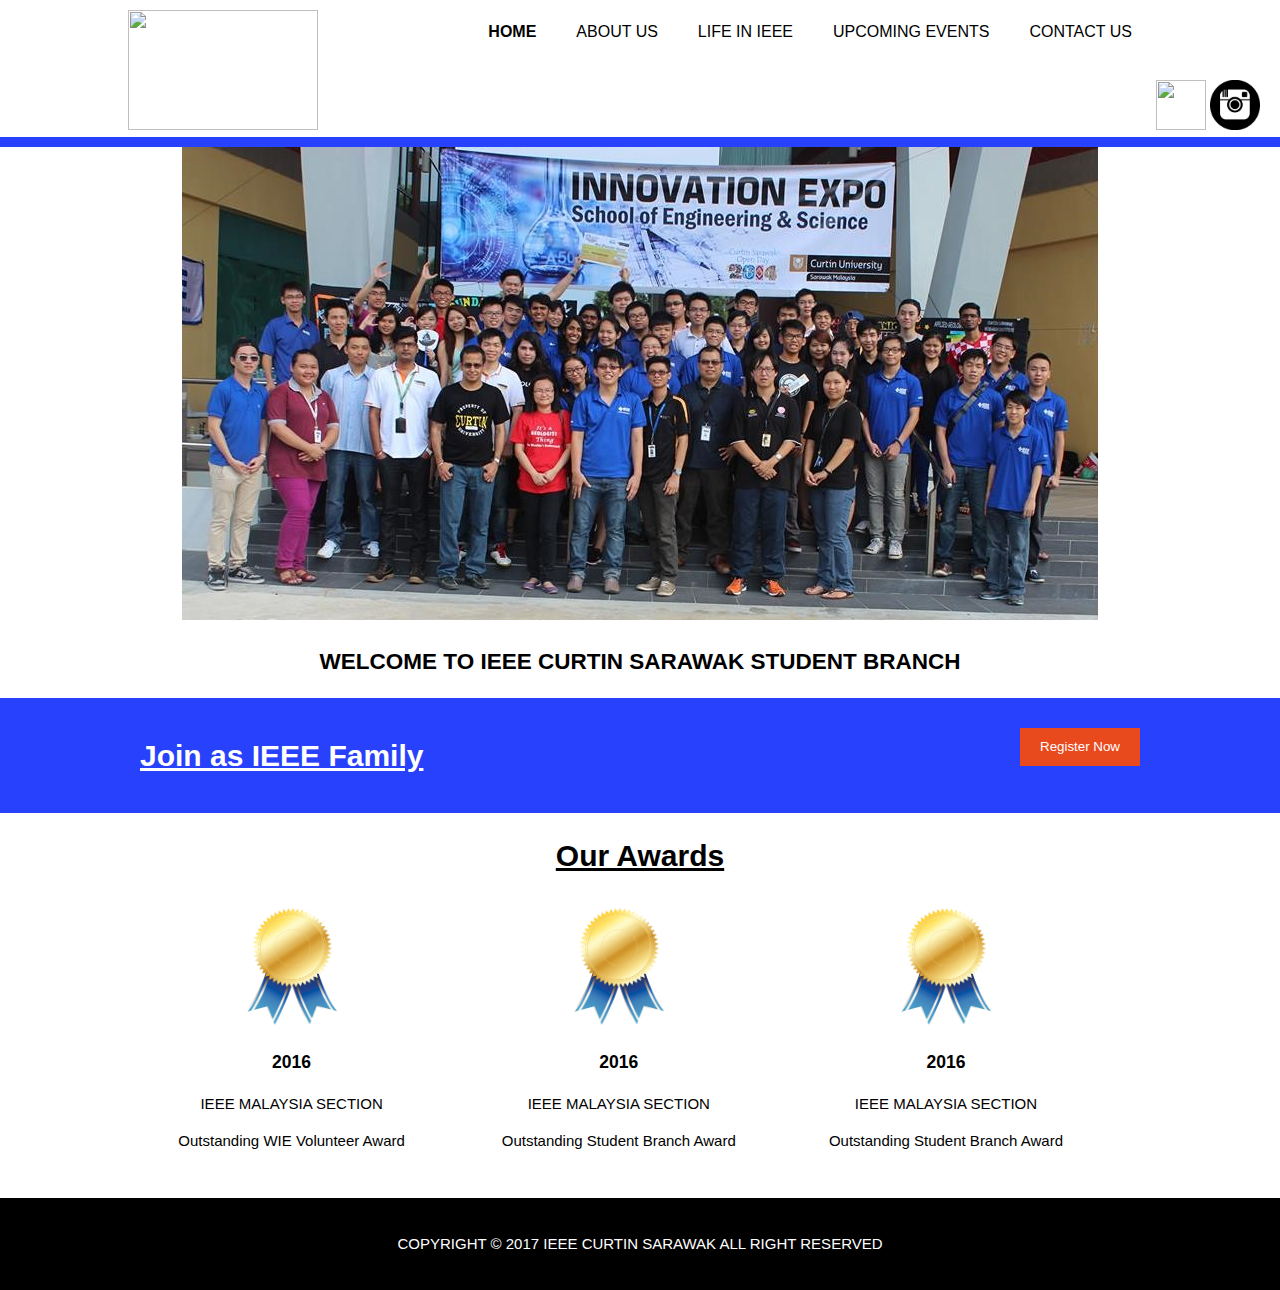
==== index.html @ 721a58c2 "**updated**" ====
<!DOCTYPE html>
<html>
  <head>
    <meta charset="utf-8">
    <meta name="viewport" content="width=device-width">
    <meta name="description" content="Affordable and professional web design">
	<meta name="keywords" content="web design, affordable web design, professional web design">
  	<meta name="author" content="Brad Traversy">
    <title>IEEE Curtin Sarawak Malaysia </title>
    <link rel="stylesheet" href="./css/index.css">
	<link href="img/favicon.png" rel="shortcut icon" type="image/x-icon"/>
  </head>
  <body>
    <header>
      <div class="container">
        <div id="branding">
		<a href="index.html"></a>
		<img height="120px" WIDTH="190px" src="./img/logo 1.png">
        </div>
        <nav>
          <ul>
            <li class="current"><a href="index.html">Home</a></li>
            <li><a href="About us.html">About Us</a></li>
            <li><a href="lifeinieee.html">Life in IEEE</a></li>
			<li><a href="upcoming.html">Upcoming Events</a></li>
			<li><a href="contact.html">Contact Us</a></li>
          </ul>
        </nav>
      </div>    
      <div id="socialmediaicons">
      <a href="https://www.facebook.com/CurtinSarawak.IEEE/?ref=aymt_homepage_panel" target="_blank"><img height="50px" WIDTH="50px" src="img/facebook.png" /></a>
      <a href="https://www.instagram.com/ieee.curtinsarawak/" target="_blank"><img height="50px" WIDTH="50px" src="img/instagram.png" /></a>
      </div>
    </header>

    <section id="showcase">
      <div class="container">
	  <img src="./img/IEEEFamily.jpg">
        <h2>WELCOME TO IEEE CURTIN SARAWAK STUDENT BRANCH</h2>
      </div>
    </section>

    <section id="newsletter">
      <div class="container">
        <h1>Join as IEEE Family</h1>
        <form>
          
          <button type="submit" class="button_1">Register Now</button>
        </form>
      </div>
    </section>

    <section id="boxes">
	  <body style="background-color:white">
	   <h1>Our Awards</h1>
      <div class="container">
        <div class="box">
          <img src="./img/award.png">
          <h3>2016</h3>
          <p>IEEE MALAYSIA SECTION</p>
		  <p>Outstanding WIE Volunteer Award</p>
        </div>
        <div class="box">
          <img src="./img/award.png">
          <h3>2016</h3>
          <p>IEEE MALAYSIA SECTION</p>
		  <p>Outstanding Student Branch Award</p>
        </div>
        <div class="box">
          <img src="./img/award.png">
          <h3>2016</h3>
          <p>IEEE MALAYSIA SECTION</p>
		  <p>Outstanding Student Branch Award</p>
        </div>
      </div>
    </section>

    <footer>
      <p>COPYRIGHT &copy; 2017 IEEE CURTIN SARAWAK ALL RIGHT RESERVED</p>
    </footer>
  </body>
</html>
---- css/index.css ----
body{
  font: 15px/1.5 Arial, Helvetica,sans-serif;
  padding:0;
  margin:0;
  background-color:#ffffff;
}

/* Global */
.container{
  width:80%;
  margin:auto;
  overflow:hidden;
}

#socialmediaicons{
position: absolute; right: 20px; top: 80px;
}

ul{
  margin:0;
  padding:0;
}

.button_1{
  height:38px;
  background:#e8491d;
  border:0;
  padding-left: 20px;
  padding-right:20px;
  color:#ffffff;
}

.dark{
  padding:15px;
  background:#35424a;
  color:#ffffff;
  margin-top:10px;
  margin-bottom:10px;
}

/* Header **/
header{
  background:#ffffff;
  color:#ffffff;
  padding-top:10px;
  min-height:70px;
  border-bottom:#2841fc 10px solid;
  #social-media-icons { float: right; }
  #social-media-icons ul li { display: inline; }
  #social-media-icons ul { padding: 10px 10px 10px 10px; float: right }

}

header a{
  color:#000000;
  text-decoration:none;
  text-transform: uppercase;
  font-size:16px;
}

header li{
  float:left;
  display:inline;
  padding: 0 20px 0 20px;
}

header #branding{
  float:left;
}

header #branding h1{
  margin:0;
}

header nav{
  float:right;
  margin-top:10px;
}

header .highlight, header .current a,h2{
  color:#000000;
  font-weight:bold;
}

header a:hover{
  color:#cccccc;
  font-weight:bold;
}

/* Showcase */
#showcase{
  min-height:400px;
  min-width:600px;
  text-align:center;
  color:#ffffff;
}

#showcase h1{
  margin-top:100px;
  font-size:55px;
  margin-bottom:10px;
}

#showcase p{
  font-size:20px;
}

/* Newsletter */
#newsletter{
  padding:15px;
  color:#ffffff;
  background:#2841fc
}

#newsletter h1{
  float:left;
}

#newsletter form {
  float:right;
  margin-top:15px;
}

#newsletter input[type="email"]{
  padding:4px;
  height:25px;
  width:250px;
}

/* Boxes */
#boxes{
  margin-top:20px;
}

#boxes .box{
  float:left;
  text-align: center;
  width:30%;
  padding:10px;
}

#boxes .box img{
  width:90px;
}
h1{
text-align: center;
text-decoration:underline;
}

/* Sidebar */
aside#sidebar{
  float:right;
  width:30%;
  margin-top:10px;
}

aside#sidebar .quote input, aside#sidebar .quote textarea{
  width:90%;
  padding:5px;
}

/* Main-col */
article#main-col{
  float:left;
  width:65%;
}

/* Services */
ul#services li{
  list-style: none;
  padding:20px;
  border: #cccccc solid 1px;
  margin-bottom:5px;
  background:#e6e6e6;
}

footer{
  padding:20px;
  margin-top:20px;
  color:#ffffff;
  background-color:#000000;
  text-align: center;
}

/* Media Queries */
@media(max-width: 768px){
  header #branding,
  header nav,
  header nav li,
  #newsletter h1,
  #newsletter form,
  #boxes .box,
  article#main-col,
  aside#sidebar{
    float:none;
    text-align:center;
    width:100%;
  }

  header{
    padding-bottom:20px;
  }

  #showcase h1{
    margin-top:40px;
  }

  #newsletter button, .quote button{
    display:block;
    width:100%;
  }

  #newsletter form input[type="email"], .quote input, .quote textarea{
    width:100%;
    margin-bottom:5px;
  }
}
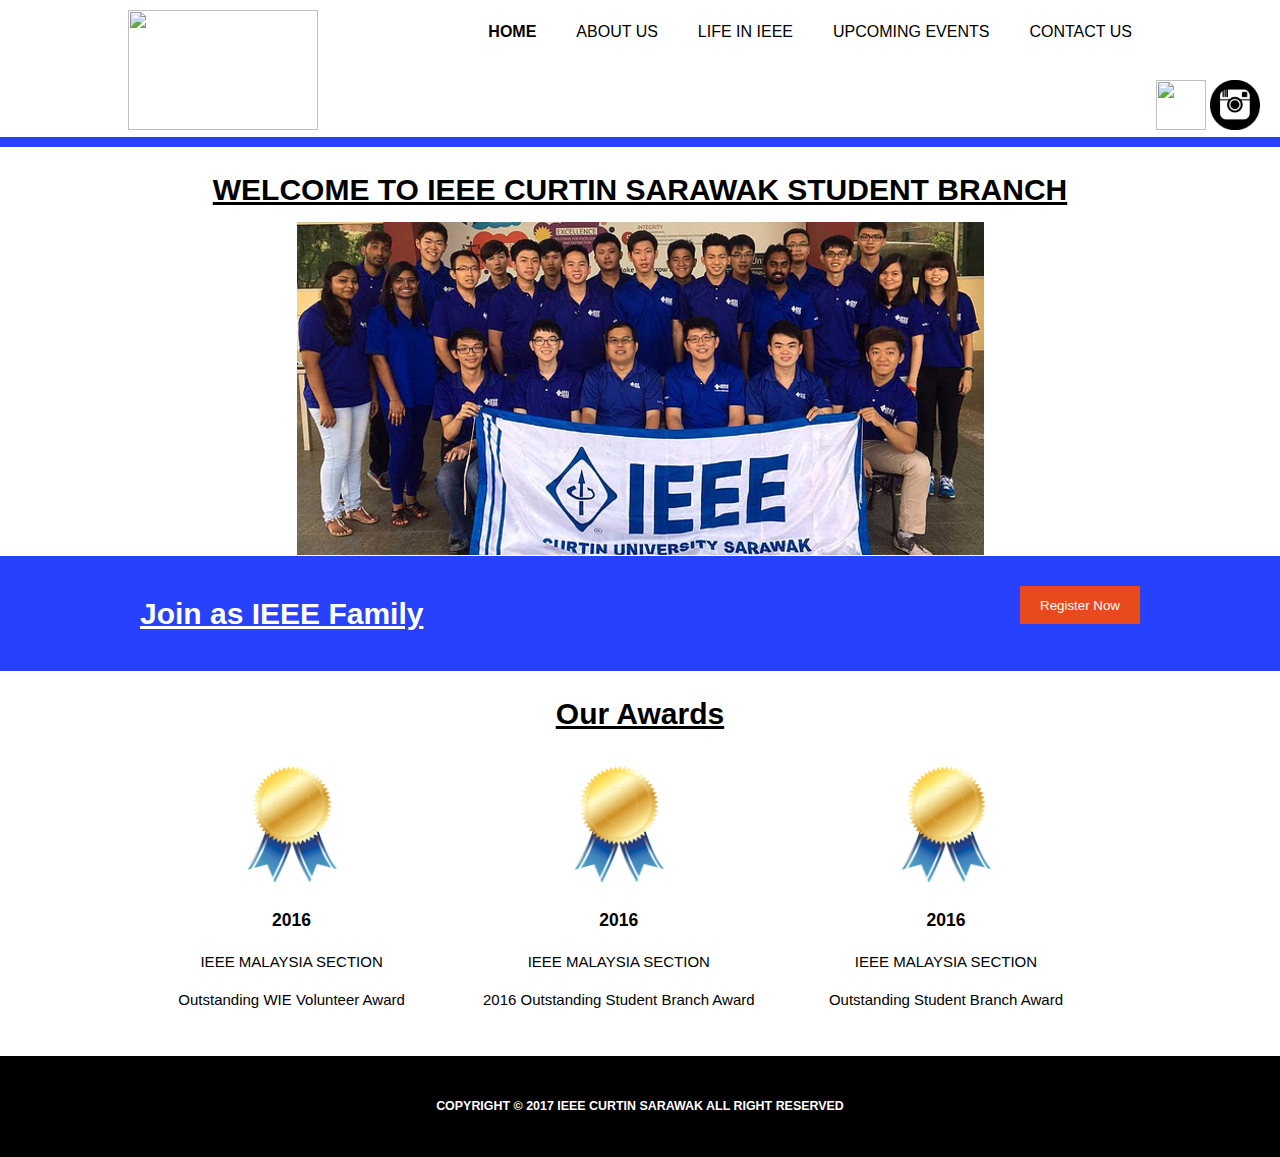
==== commit 511886a0: "another update" ====
--- a/index.html
+++ b/index.html
@@ -22,29 +22,33 @@
             <li class="current"><a href="index.html">Home</a></li>
             <li><a href="About us.html">About Us</a></li>
             <li><a href="lifeinieee.html">Life in IEEE</a></li>
-			<li><a href="upcoming.html">Upcoming Events</a></li>
-			<li><a href="contact.html">Contact Us</a></li>
+			<li><a href="upcomingevent.html">Upcoming Events</a></li>
+			<li><a href="contactus.html">Contact Us</a></li>
           </ul>
         </nav>
-      </div>    
+      </div>
       <div id="socialmediaicons">
       <a href="https://www.facebook.com/CurtinSarawak.IEEE/?ref=aymt_homepage_panel" target="_blank"><img height="50px" WIDTH="50px" src="img/facebook.png" /></a>
       <a href="https://www.instagram.com/ieee.curtinsarawak/" target="_blank"><img height="50px" WIDTH="50px" src="img/instagram.png" /></a>
       </div>
     </header>
 
-    <section id="showcase">
-      <div class="container">
-	  <img src="./img/IEEEFamily.jpg">
-        <h2>WELCOME TO IEEE CURTIN SARAWAK STUDENT BRANCH</h2>
-      </div>
-    </section>
+    <h2>WELCOME TO IEEE CURTIN SARAWAK STUDENT BRANCH</h2>
+    <div id="outerbox">
+    <div id="sliderbox">
+    <img src="img/img1.jpg">
+    <img src="img/img2.jpg">
+    <img src="img/img3.jpg">
+    <img src="img/img4.jpg">
+
+    </div>
+    </div>
 
     <section id="newsletter">
       <div class="container">
         <h1>Join as IEEE Family</h1>
         <form>
-          
+
           <button type="submit" class="button_1">Register Now</button>
         </form>
       </div>
@@ -64,7 +68,7 @@
           <img src="./img/award.png">
           <h3>2016</h3>
           <p>IEEE MALAYSIA SECTION</p>
-		  <p>Outstanding Student Branch Award</p>
+		  <p>2016 Outstanding Student Branch Award</p>
         </div>
         <div class="box">
           <img src="./img/award.png">
@@ -76,7 +80,7 @@
     </section>
 
     <footer>
-      <p>COPYRIGHT &copy; 2017 IEEE CURTIN SARAWAK ALL RIGHT RESERVED</p>
+      <h5>COPYRIGHT &copy; 2017 IEEE CURTIN SARAWAK ALL RIGHT RESERVED<h5>
     </footer>
   </body>
 </html>
--- a/css/index.css
+++ b/css/index.css
@@ -4,6 +4,60 @@
   margin:0;
   background-color:#ffffff;
 }
+#outerbox
+{
+width:700px;
+margin: 1px auto;
+display: block;
+overflow:hidden;
+}
+#sliderbox{
+ position:relative;
+ width:2800px;
+ animation: jatinder 20s infinite;
+ }
+ #sliderbox img{
+   float:left;
+ }
+ @keyframes jatinder{
+   0%
+   {
+     left:0px;
+   }
+   20%
+   {
+     left:0px;
+   }
+   25%
+   {
+     left:-700px;
+   }
+   45%
+   {
+     left:-700px;
+   }
+   50%
+   {
+     left:-1400px;
+   }
+   70%
+   {
+     left:-1400px;
+   }
+   75%
+   {
+     left:-2100px;
+   }
+   95%
+   {
+     left:-2100px;
+   }
+   100%
+   {
+     left:-2800px;
+   }
+ }
+
 
 /* Global */
 .container{
@@ -30,13 +84,6 @@
   color:#ffffff;
 }
 
-.dark{
-  padding:15px;
-  background:#35424a;
-  color:#ffffff;
-  margin-top:10px;
-  margin-bottom:10px;
-}
 
 /* Header **/
 header{
@@ -95,10 +142,13 @@
   color:#ffffff;
 }
 
-#showcase h1{
-  margin-top:100px;
-  font-size:55px;
+h2{
+  margin-top:20px;
+  font-size:30px;
   margin-bottom:10px;
+  color:black;
+  text-align:center;
+  text-decoration: underline;
 }
 
 #showcase p{
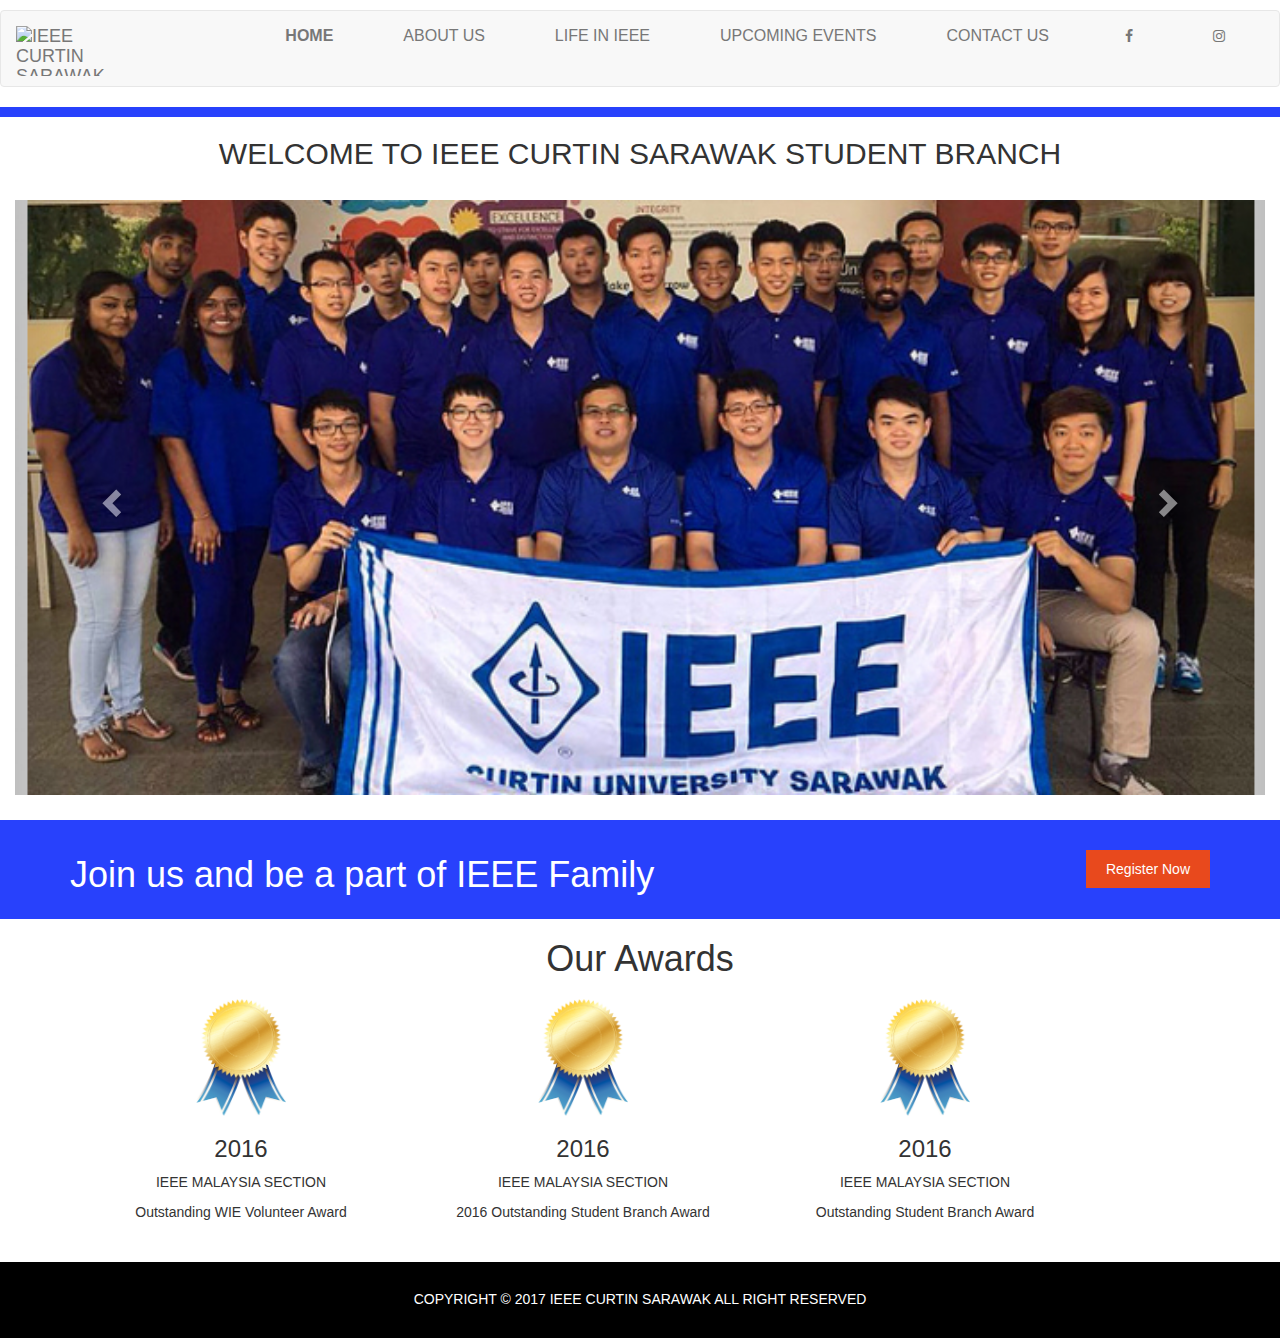
==== commit 489f301e: "mobile_update" ====
--- a/index.html
+++ b/index.html
@@ -3,50 +3,101 @@
   <head>
     <meta charset="utf-8">
     <meta name="viewport" content="width=device-width">
-    <meta name="description" content="Affordable and professional web design">
-	<meta name="keywords" content="web design, affordable web design, professional web design">
-  	<meta name="author" content="Brad Traversy">
+    <meta http-equiv="X-UA-Compatible" content="IE=edge">
     <title>IEEE Curtin Sarawak Malaysia </title>
     <link rel="stylesheet" href="./css/index.css">
 	<link href="img/favicon.png" rel="shortcut icon" type="image/x-icon"/>
+    <link rel="stylesheet" href="https://maxcdn.bootstrapcdn.com/bootstrap/3.3.7/css/bootstrap.min.css">
+    <script src="https://ajax.googleapis.com/ajax/libs/jquery/3.2.0/jquery.min.js"></script>
+    <script src="https://maxcdn.bootstrapcdn.com/bootstrap/3.3.7/js/bootstrap.min.js"></script>
+    <link rel="stylesheet" href="https://cdnjs.cloudflare.com/ajax/libs/font-awesome/4.7.0/css/font-awesome.min.css">
   </head>
+    
+  <!--Body-->  
   <body>
+      
+  <!--Header-->
     <header>
-      <div class="container">
-        <div id="branding">
-		<a href="index.html"></a>
-		<img height="120px" WIDTH="190px" src="./img/logo 1.png">
-        </div>
-        <nav>
-          <ul>
-            <li class="current"><a href="index.html">Home</a></li>
+        
+  <!--NavBar-->        
+<nav class="navbar navbar-default">
+  <div class="container-fluid">
+    <div class="navbar-header">
+      <button type="button" class="navbar-toggle" data-toggle="collapse" data-target="#myNavbar">
+        <span class="icon-bar"></span>
+        <span class="icon-bar"></span>
+        <span class="icon-bar"></span>                        
+      </button>
+      <a class="navbar-brand" href="index.html"><img height="50px" width="120px" src="./img/logo 1.png" alt="IEEE CURTIN SARAWAK"></a>
+        
+     
+    </div>
+    <div class="collapse navbar-collapse" id="myNavbar">
+      <ul class="nav navbar-nav navbar-right">
+        <li class="current"><a href="index.html">Home</a></li>
             <li><a href="About us.html">About Us</a></li>
             <li><a href="lifeinieee.html">Life in IEEE</a></li>
 			<li><a href="upcomingevent.html">Upcoming Events</a></li>
 			<li><a href="contactus.html">Contact Us</a></li>
-          </ul>
-        </nav>
-      </div>
-      <div id="socialmediaicons">
-      <a href="https://www.facebook.com/CurtinSarawak.IEEE/?ref=aymt_homepage_panel" target="_blank"><img height="50px" WIDTH="50px" src="img/facebook.png" /></a>
-      <a href="https://www.instagram.com/ieee.curtinsarawak/" target="_blank"><img height="50px" WIDTH="50px" src="img/instagram.png" /></a>
-      </div>
+          
+        
+          <!--Favicon-->
+        <li><a href="https://www.facebook.com/CurtinSarawak.IEEE/?ref=aymt_homepage_panel" target="_blank" class="fa fa-facebook"></a></li>
+        <li><a href="https://www.instagram.com/ieee.curtinsarawak/" target="_blank" class="fa fa-instagram"></a></li>
+      </ul>
+    </div>
+  </div>
+</nav>
+        
+        
     </header>
 
+      <!--Heading-->
     <h2>WELCOME TO IEEE CURTIN SARAWAK STUDENT BRANCH</h2>
-    <div id="outerbox">
-    <div id="sliderbox">
-    <img src="img/img1.jpg">
-    <img src="img/img2.jpg">
-    <img src="img/img3.jpg">
-    <img src="img/img4.jpg">
+      
+      <!--Slides-->
+      <div class="container-fluid">
+  <br>
+  <div id="myCarousel" class="carousel slide" data-ride="carousel">
 
-    </div>
+    <!-- Wrapper for slides -->
+    <div class="carousel-inner" role="listbox">
+      <div class="item active">
+        <img src="img/img1.jpg" alt="IEEE Commitee" width="1200" height="700">
+      </div>
+
+      <div class="item">
+        <img src="img/img2.jpg" alt="IEEE Tech Mentor " width="1200" height="700">
+      </div>
+    
+      <div class="item">
+        <img src="img/img3.jpg" alt="IEEE Night Party" width="1200" height="700">
+      </div>
+
+      <div class="item">
+        <img src="img/img4.jpg" alt="IEEE Tech Maker" width="1200" height="700">
+      </div>
     </div>
 
+     
+    <!-- Left and right controls -->
+    <a class="left carousel-control" href="#myCarousel" role="button" data-slide="prev">
+      <span class="glyphicon glyphicon-chevron-left" aria-hidden="true"></span>
+      <span class="sr-only">Previous</span>
+    </a>
+    <a class="right carousel-control" href="#myCarousel" role="button" data-slide="next">
+      <span class="glyphicon glyphicon-chevron-right" aria-hidden="true"></span>
+      <span class="sr-only">Next</span>
+    </a> 
+      
+  </div>
+</div>
+      
+
+      <!--Section-->
     <section id="newsletter">
-      <div class="container">
-        <h1>Join as IEEE Family</h1>
+      <div class="container text-center">
+        <h1>Join us and be a part of IEEE Family</h1>
         <form>
 
           <button type="submit" class="button_1">Register Now</button>
@@ -78,7 +129,8 @@
         </div>
       </div>
     </section>
-
+        
+<!--Footer-->
     <footer>
       <h5>COPYRIGHT &copy; 2017 IEEE CURTIN SARAWAK ALL RIGHT RESERVED<h5>
     </footer>
--- a/css/index.css
+++ b/css/index.css
@@ -4,71 +4,58 @@
   margin:0;
   background-color:#ffffff;
 }
-#outerbox
-{
-width:700px;
-margin: 1px auto;
-display: block;
-overflow:hidden;
-}
-#sliderbox{
- position:relative;
- width:2800px;
- animation: jatinder 20s infinite;
- }
- #sliderbox img{
-   float:left;
- }
- @keyframes jatinder{
-   0%
-   {
-     left:0px;
-   }
-   20%
-   {
-     left:0px;
-   }
-   25%
-   {
-     left:-700px;
-   }
-   45%
-   {
-     left:-700px;
-   }
-   50%
-   {
-     left:-1400px;
-   }
-   70%
-   {
-     left:-1400px;
-   }
-   75%
-   {
-     left:-2100px;
-   }
-   95%
-   {
-     left:-2100px;
-   }
-   100%
-   {
-     left:-2800px;
-   }
- }
 
 
 /* Global */
 .container{
-  width:80%;
+  width:100%;
   margin:auto;
   overflow:hidden;
-}
-
-#socialmediaicons{
-position: absolute; right: 20px; top: 80px;
-}
+    
+}
+
+.container-fluid{
+ padding-bottom: 25px;
+    
+}
+
+/* Style all font awesome icons */
+.fa {
+    padding: 0px;
+    margin: 0px;
+    font-size: 30px;
+    width: 50px;
+    text-align: center;
+    text-decoration: none;
+    border-radius: 50%;
+}
+
+/* Add a hover effect if you want */
+.fa:hover {
+    opacity: 0.9;
+}
+
+/* Set a specific color for each brand */
+
+/* Facebook */
+.fa-facebook {
+    color: white;
+}
+
+/* Instagram */
+.fa-instagram {
+    color: white;
+}
+
+.navbar {
+      margin-bottom: 0;
+      border-radius: 0;
+    }
+
+.navbar-brand {
+  padding: 0px;
+}
+
 
 ul{
   margin:0;
@@ -92,9 +79,6 @@
   padding-top:10px;
   min-height:70px;
   border-bottom:#2841fc 10px solid;
-  #social-media-icons { float: right; }
-  #social-media-icons ul li { display: inline; }
-  #social-media-icons ul { padding: 10px 10px 10px 10px; float: right }
 
 }
 
@@ -119,10 +103,6 @@
   margin:0;
 }
 
-header nav{
-  float:right;
-  margin-top:10px;
-}
 
 header .highlight, header .current a,h2{
   color:#000000;
@@ -148,7 +128,7 @@
   margin-bottom:10px;
   color:black;
   text-align:center;
-  text-decoration: underline;
+  
 }
 
 #showcase p{
@@ -194,7 +174,7 @@
 }
 h1{
 text-align: center;
-text-decoration:underline;
+
 }
 
 /* Sidebar */
@@ -246,7 +226,8 @@
     text-align:center;
     width:100%;
   }
-
+    
+   
   header{
     padding-bottom:20px;
   }
@@ -255,6 +236,11 @@
     margin-top:40px;
   }
 
+   #newsletter{
+        
+    padding-top: 10px;
+    }   
+    
   #newsletter button, .quote button{
     display:block;
     width:100%;
@@ -265,3 +251,27 @@
     margin-bottom:5px;
   }
 }
+
+
+  .carousel-inner img {
+      
+      width: 100%; /* Set width to 100% */
+      margin: 0px;
+      display: block;
+      height: auto;
+      max-width: 100%;
+      max-height: 100%;
+      line-height: 1;
+      
+  }
+  .carousel-caption h3 {
+      color: #fff !important;
+  }
+
+  @media (max-width: 600px) {
+    .carousel-caption {
+      display: none; /* Hide the carousel text when the screen is less than 600 pixels wide */
+    }
+  }
+
+
